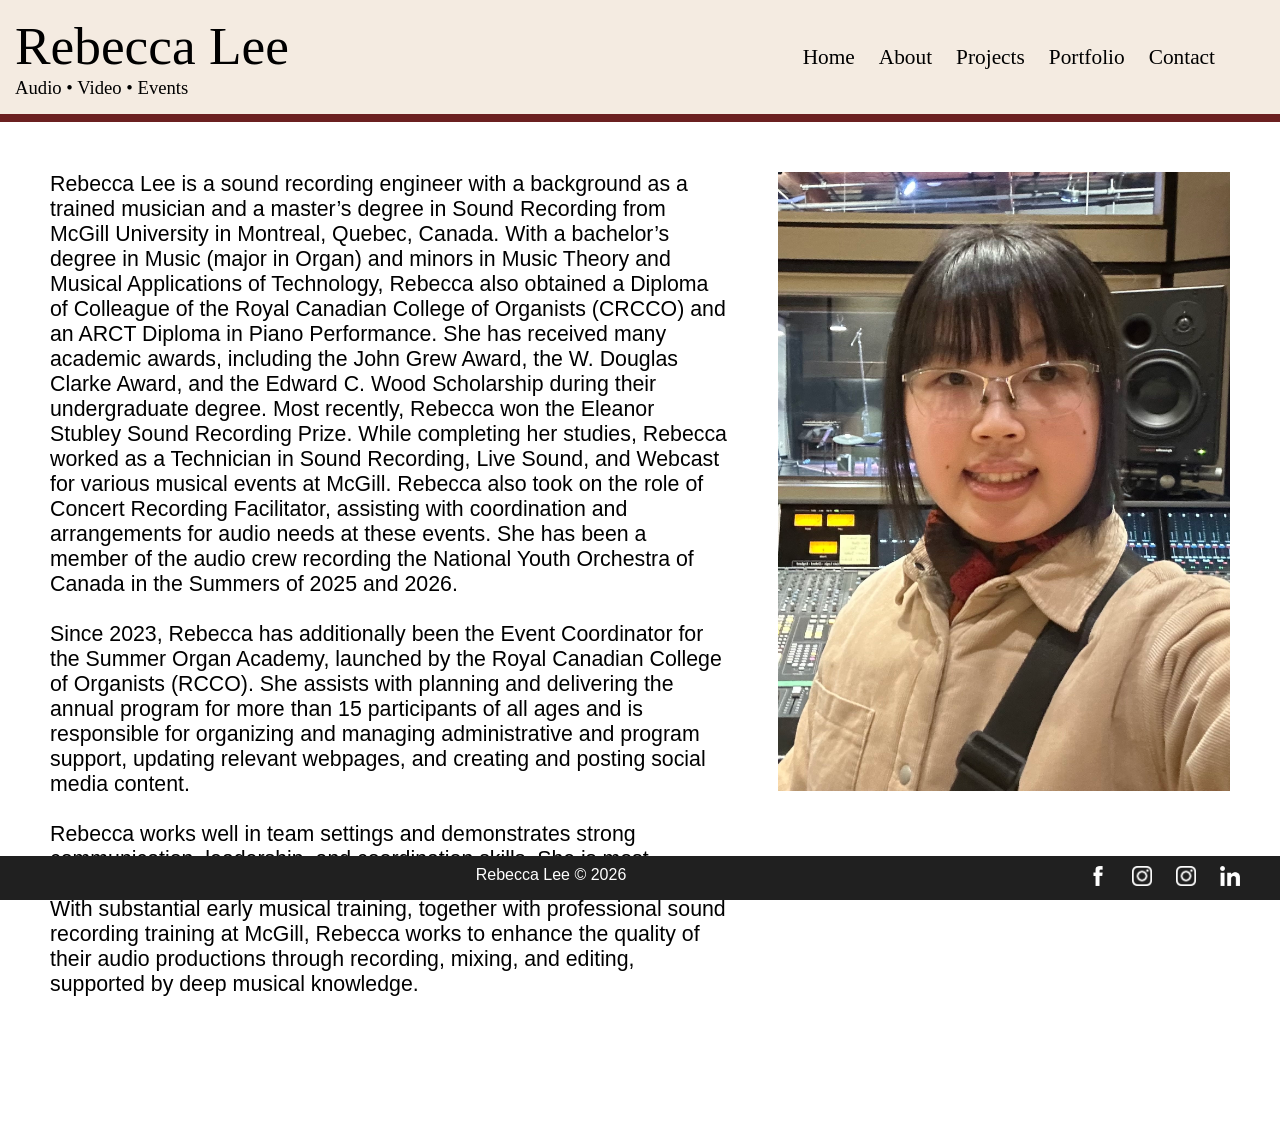
==== about.html @ 44b9542d "initial commit" ====
<head>
    <title>Rebecca Lee</title>
    <meta charset="UTF-8">
    <link rel="stylesheet" href="style.css">
    <link rel="icon" type="image/x-icon" href="favicon.ico">
</head>
<body onload="">
    <!-- top -->
    <div class="top">
        <div class="head" >
            <div style="font-size: 40pt">Rebecca Lee</div>
            <div style="font-size: 14pt">Audio • Video • Events</div>
        </div>

    <!-- Menu Bar-->
        <div class="head menu-bar">
            <a class="menu-item" href="index.html">Home</a>
            <a class="menu-item" href="about.html">About</a>
            <a class="menu-item" href="projects.html">Projects</a>
            <a class="menu-item" href="portfolio.html">Portfolio</a>
            <a class="menu-item" href="contact.html">Contact</a>
        </div>
    </div>

    <!--Bar-->
    <div class="separator"></div>

    <!-- Body -->
    <div class="paragraph" style="display: grid; grid-template-columns: 3fr 2fr; padding: 30px; column-gap: 50px">
        <div>
            Rebecca Lee is a sound recording engineer with a background as a trained musician and a master’s degree in Sound Recording from McGill University in Montreal, Quebec, Canada. With a bachelor’s degree in Music (major in Organ) and minors in Music Theory and Musical Applications of Technology, Rebecca also obtained a Diploma of Colleague of the Royal Canadian College of Organists (CRCCO) and an ARCT Diploma in Piano Performance. She has received many academic awards, including the John Grew Award, the W. Douglas Clarke Award, and the Edward C. Wood Scholarship during their undergraduate degree. Most recently, Rebecca won the Eleanor Stubley Sound Recording Prize. While completing her studies, Rebecca worked as a Technician in Sound Recording, Live Sound, and Webcast for various musical events at McGill. Rebecca also took on the role of Concert Recording Facilitator, assisting with coordination and arrangements for audio needs at these events. She has been a member of the audio crew recording the National Youth Orchestra of Canada in the Summers of 2025 and 2026.
            <br /><br />
            Since 2023, Rebecca has additionally been the Event Coordinator for the Summer Organ Academy, launched by the Royal Canadian College of Organists (RCCO). She assists with planning and delivering the annual program for more than 15 participants of all ages and is responsible for organizing and managing administrative and program support, updating relevant webpages, and creating and posting social media content. 
            <br /><br />
            Rebecca works well in team settings and demonstrates strong communication, leadership, and coordination skills.  She is most enthusiastic about creating refined and beautiful audio productions. With substantial early musical training, together with professional sound recording training at McGill, Rebecca works to enhance the quality of their audio productions through recording, mixing, and editing, supported by deep musical knowledge.
        </div>
        <div>
            <img src="images/aboutme.jpg" style="width: 100%">
        </div>
    </div>
    <!-- Links -->
    <div class="footer">
        <div>&nbsp;</div>
        <div class="copyright">
            Rebecca Lee &copy; 2026
        </div>
        <div class="social-media">
            <div class="button-wrapper"><a target="_blank" href="https://www.facebook.com/lee.rebecca.ky"><img src="images/facebook.png" height="50" width="50"></a></div>
            <div class="button-wrapper"><a target="_blank" href="https://www.instagram.com/rebecca_ky_lee"><img src="images/instagram.png" height="50" width="50"></a></div>
            <div class="button-wrapper"><a target="_blank" href="https://www.instagram.com/rebeccaaudio"><img src="images/instagram.png" height="50" width="50"></a></div>
            <div class="button-wrapper"><a target="_blank" href="https://www.linkedin.com/in/rebecca-lee-1b8316423/"><img src="images/linkedin.png" height="50" width="50"></a></div>
        </div>
    </div>
</body>
---- style.css ----
* {
    margin: 0;
    padding: 0;
} 

body {
    padding-bottom: 100px;
}

.top {
    display: flex;
    align-items: center;
    padding: 15px; 
    justify-content: space-between;
    background-color: #f4ebe1;
}

.head {
    display: inline-block;
    font-family: Copperplate, Papyrus, fantasy;
    padding-right: 50px;
}

.menu-bar {
    font-family: Copperplate, Papyrus, fantasy;
}

.menu-item {
    display: inline-block;
    padding-left: 20px;
    font-family: Copperplate, Papyrus, fantasy;
    background: none;
    border: none;
    font-size: 16pt;
    border-radius: 40px;
    text-decoration: none;
    color: inherit;

    transition: 0.5s;
}

.menu-item:hover {
    font-size: 18pt;
}

.separator {
    background-color: rgb(107, 32, 32);
    width:100%;
    height: 8px;
}

.photo-box {
    width: 100%;
    height: 60%;

    position: relative;
}

.photo {
    position: absolute;
    top: 0px;
    left: 0px;
    opacity: 0;
    background-size: cover;
    width: 100%;
    height: 100%;
    background-position: 50%
}

.paragraph {
    margin: 20px;
    font-family: Optima, Segoe UI, Candara, Calibri, Arial, sans-serif;
    font-size: 16pt;
}

@keyframes fadeIn {
  from { opacity: 0; }
  to { opacity: 1; }
}

.fade-in {
    z-index: 9999;
    animation: fadeIn 1s;
}

.button-wrapper {
    display: inline-block;
    margin-right: 20px;
    vertical-align: center;
    text-align: center;
}

.button-wrapper img {
    height: 20px !important;
    width: 20px !important;
}


/*==================

    Footer CSS

==================*/

.copyright {
    margin: 0px;
    padding: 0px;
    color: white;    
    font-family: Optima, Segoe UI, Candara, Calibri, Arial, sans-serif;
}

.footer {
    bottom: 0px;
    position: fixed;
    padding: 10px;
    background-color: #202020;
    width: 100%;

    display: flex;
    justify-content: space-between;
}
.social-media {
    float: right;
    padding-right: 30px
}

input {
    width: 100%;
    height: 30px;
    font-family: Arial, sans-serif;
}
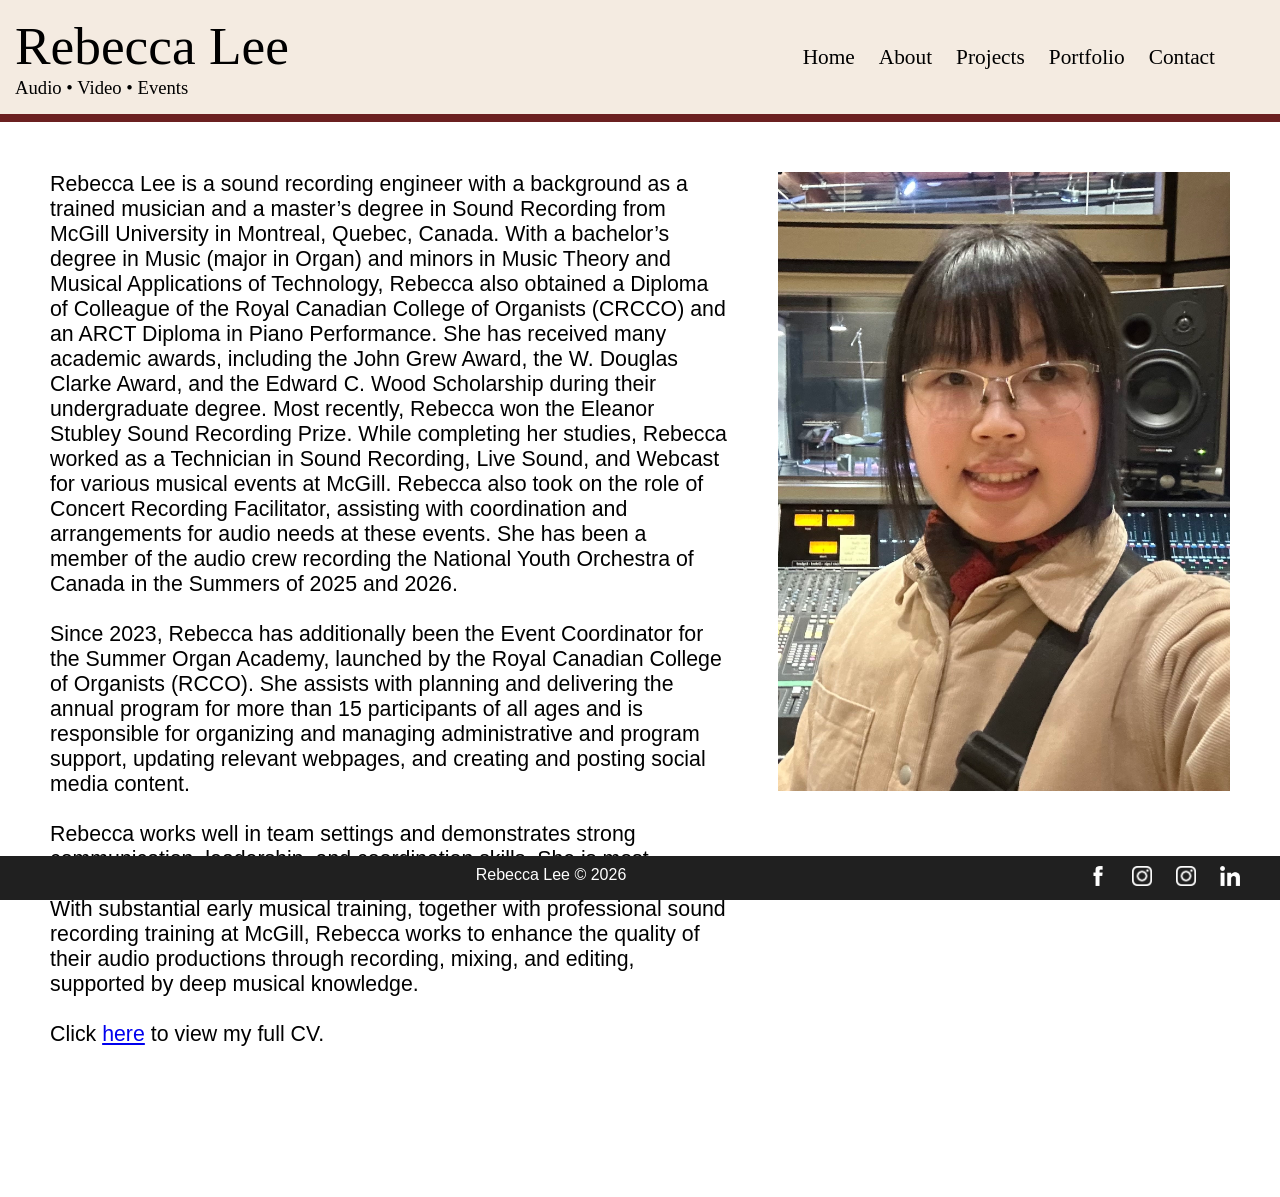
==== commit 460f79e7: "add CV" ====
--- a/about.html
+++ b/about.html
@@ -33,6 +33,8 @@
             Since 2023, Rebecca has additionally been the Event Coordinator for the Summer Organ Academy, launched by the Royal Canadian College of Organists (RCCO). She assists with planning and delivering the annual program for more than 15 participants of all ages and is responsible for organizing and managing administrative and program support, updating relevant webpages, and creating and posting social media content. 
             <br /><br />
             Rebecca works well in team settings and demonstrates strong communication, leadership, and coordination skills.  She is most enthusiastic about creating refined and beautiful audio productions. With substantial early musical training, together with professional sound recording training at McGill, Rebecca works to enhance the quality of their audio productions through recording, mixing, and editing, supported by deep musical knowledge.
+            <br /><br />
+            Click <a href="files/cv.pdf" target="_blank">here</a> to view my full CV.
         </div>
         <div>
             <img src="images/aboutme.jpg" style="width: 100%">
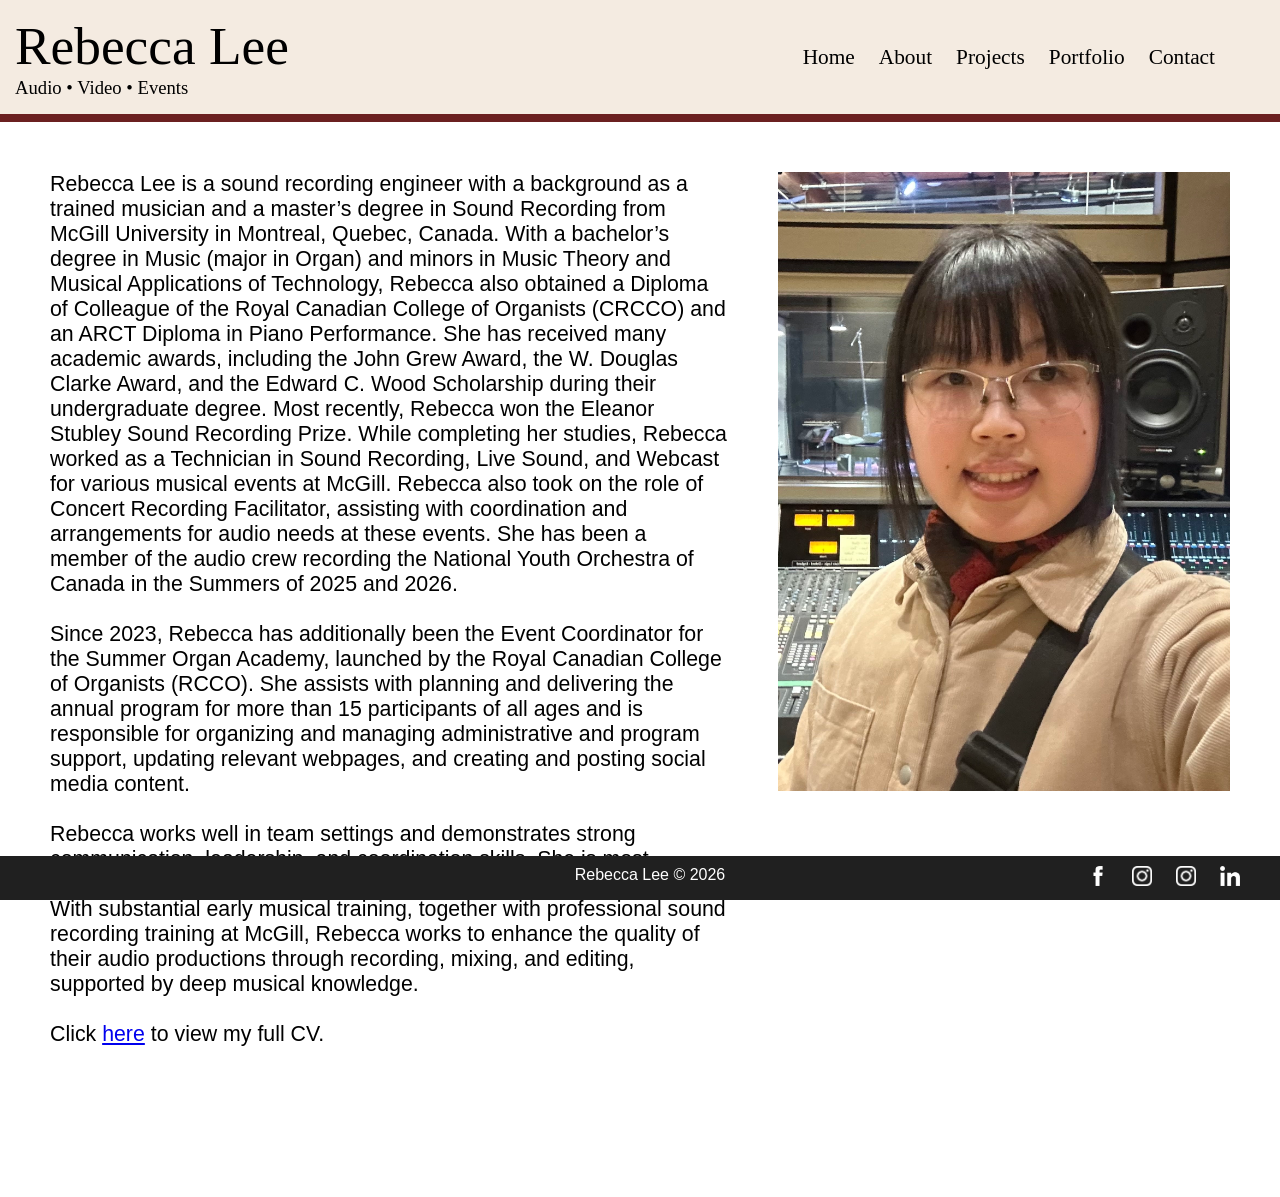
==== commit 026869eb: "update portfolio link" ====
--- a/about.html
+++ b/about.html
@@ -17,7 +17,7 @@
             <a class="menu-item" href="index.html">Home</a>
             <a class="menu-item" href="about.html">About</a>
             <a class="menu-item" href="projects.html">Projects</a>
-            <a class="menu-item" href="portfolio.html">Portfolio</a>
+            <a class="menu-item" target="_blank" href="https://drive.google.com/drive/folders/1dvnoINMWQQFAO61PHSBHIWeZ6-2FaX9M">Portfolio</a>
             <a class="menu-item" href="contact.html">Contact</a>
         </div>
     </div>
--- a/style.css
+++ b/style.css
@@ -80,7 +80,7 @@
 
 .fade-in {
     z-index: 9999;
-    animation: fadeIn 1s;
+    animation: fadeIn 0.8s;
 }
 
 .button-wrapper {
@@ -116,16 +116,108 @@
     background-color: #202020;
     width: 100%;
 
-    display: flex;
-    justify-content: space-between;
+    display: grid;
+    grid-template-columns: repeat(3, 1fr);
+    text-align: center;
 }
 .social-media {
-    float: right;
-    padding-right: 30px
+    padding-right: 30px;
+    text-align: right
 }
 
 input {
     width: 100%;
     height: 30px;
     font-family: Arial, sans-serif;
-}+}
+
+.album-button {
+    border: none;
+    background: none;
+    font-size: 13pt;
+    text-align: center;
+    margin: 30px;
+    width: 220px;
+    vertical-align: top;
+    padding: 10px;
+
+    transition: 0.5s;
+    font-size: 12pt;
+    font-family: Arial, sans-serif;
+}
+
+.album-button:hover {
+    background: rgba(0, 0, 0, 0.2)
+}
+
+.album-cover {
+    height: 200px;
+    width: 200px;
+    background-size: contain;
+    background-repeat: no-repeat;
+    margin-bottom: 15px;
+}
+
+.popup-menu {
+    display: none;
+    position: absolute;
+    background: cornsilk;
+    padding: 0px;
+}
+
+.popup-player {
+    display: none;
+    max-width: 600px;
+    width: 100%;
+    box-sizing: border-box;
+
+    max-height: 500px;
+
+    position: fixed;
+    bottom: 0;
+    right: 0;
+    z-index: 9999;
+}
+
+.project-link {
+    text-decoration: none;
+    color: inherit;
+    font-family: Optima, Segoe UI, Candara, Calibri, Arial, sans-serif;
+}
+
+table, th, td {
+  border: 1px solid black;
+  border-collapse: collapse;
+  margin: 0px;
+  padding: 5px;
+}
+
+.arrow-button {
+    border: none;
+    background: none;
+    padding: 5px;
+    color: white;
+    opacity: 0.7;
+    
+    position: absolute;
+    top: 45%;
+    z-index: 99999;
+    font-size: 25pt;
+    
+    transition: 0.4s
+}
+
+.arrow-button:hover {
+    text-shadow: 0 0 10px rgb(218, 229, 255), 0 0 20px rgb(218, 229, 255), 0 0 40px rgb(218, 229, 255);
+}
+
+.scroll-button {
+    border: none;
+    background: none;
+    color: white;
+    opacity: 0.7;
+}
+
+.scroll-button:hover {
+    text-shadow: 0 0 10px rgb(218, 229, 255), 0 0 20px rgb(218, 229, 255), 0 0 40px rgb(218, 229, 255);
+}
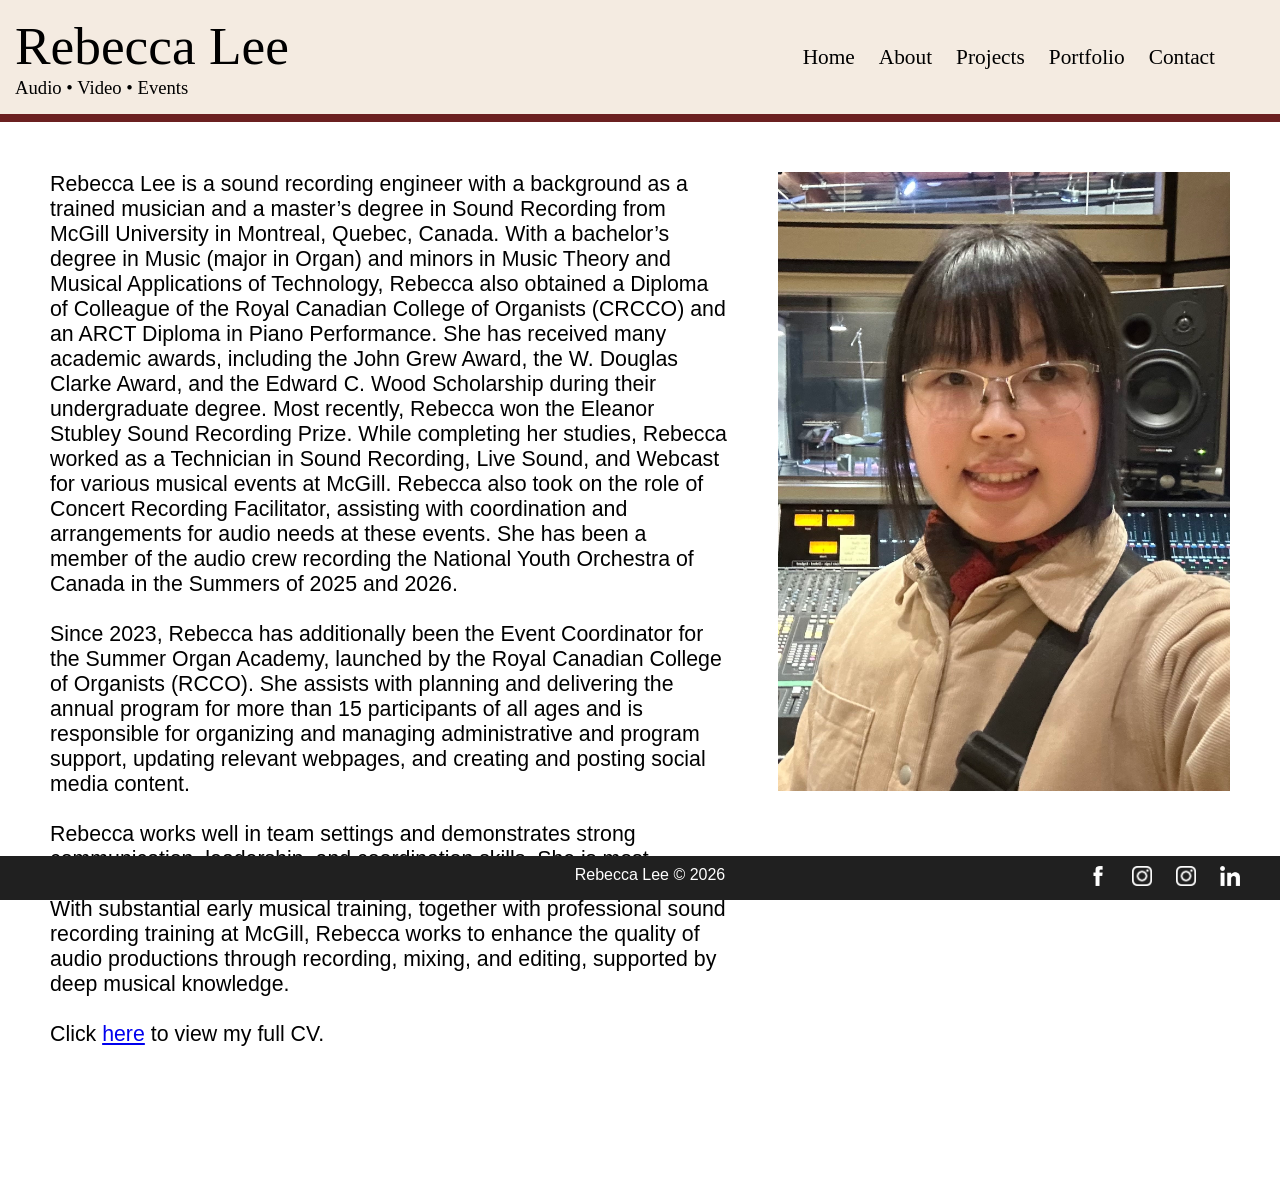
==== commit e1ee75cd: "Clarify audio production skills description Removed the word 'their' to improve clarity in the descr" ====
--- a/about.html
+++ b/about.html
@@ -32,7 +32,7 @@
             <br /><br />
             Since 2023, Rebecca has additionally been the Event Coordinator for the Summer Organ Academy, launched by the Royal Canadian College of Organists (RCCO). She assists with planning and delivering the annual program for more than 15 participants of all ages and is responsible for organizing and managing administrative and program support, updating relevant webpages, and creating and posting social media content. 
             <br /><br />
-            Rebecca works well in team settings and demonstrates strong communication, leadership, and coordination skills.  She is most enthusiastic about creating refined and beautiful audio productions. With substantial early musical training, together with professional sound recording training at McGill, Rebecca works to enhance the quality of their audio productions through recording, mixing, and editing, supported by deep musical knowledge.
+            Rebecca works well in team settings and demonstrates strong communication, leadership, and coordination skills.  She is most enthusiastic about creating refined and beautiful audio productions. With substantial early musical training, together with professional sound recording training at McGill, Rebecca works to enhance the quality of audio productions through recording, mixing, and editing, supported by deep musical knowledge.
             <br /><br />
             Click <a href="files/cv.pdf" target="_blank">here</a> to view my full CV.
         </div>
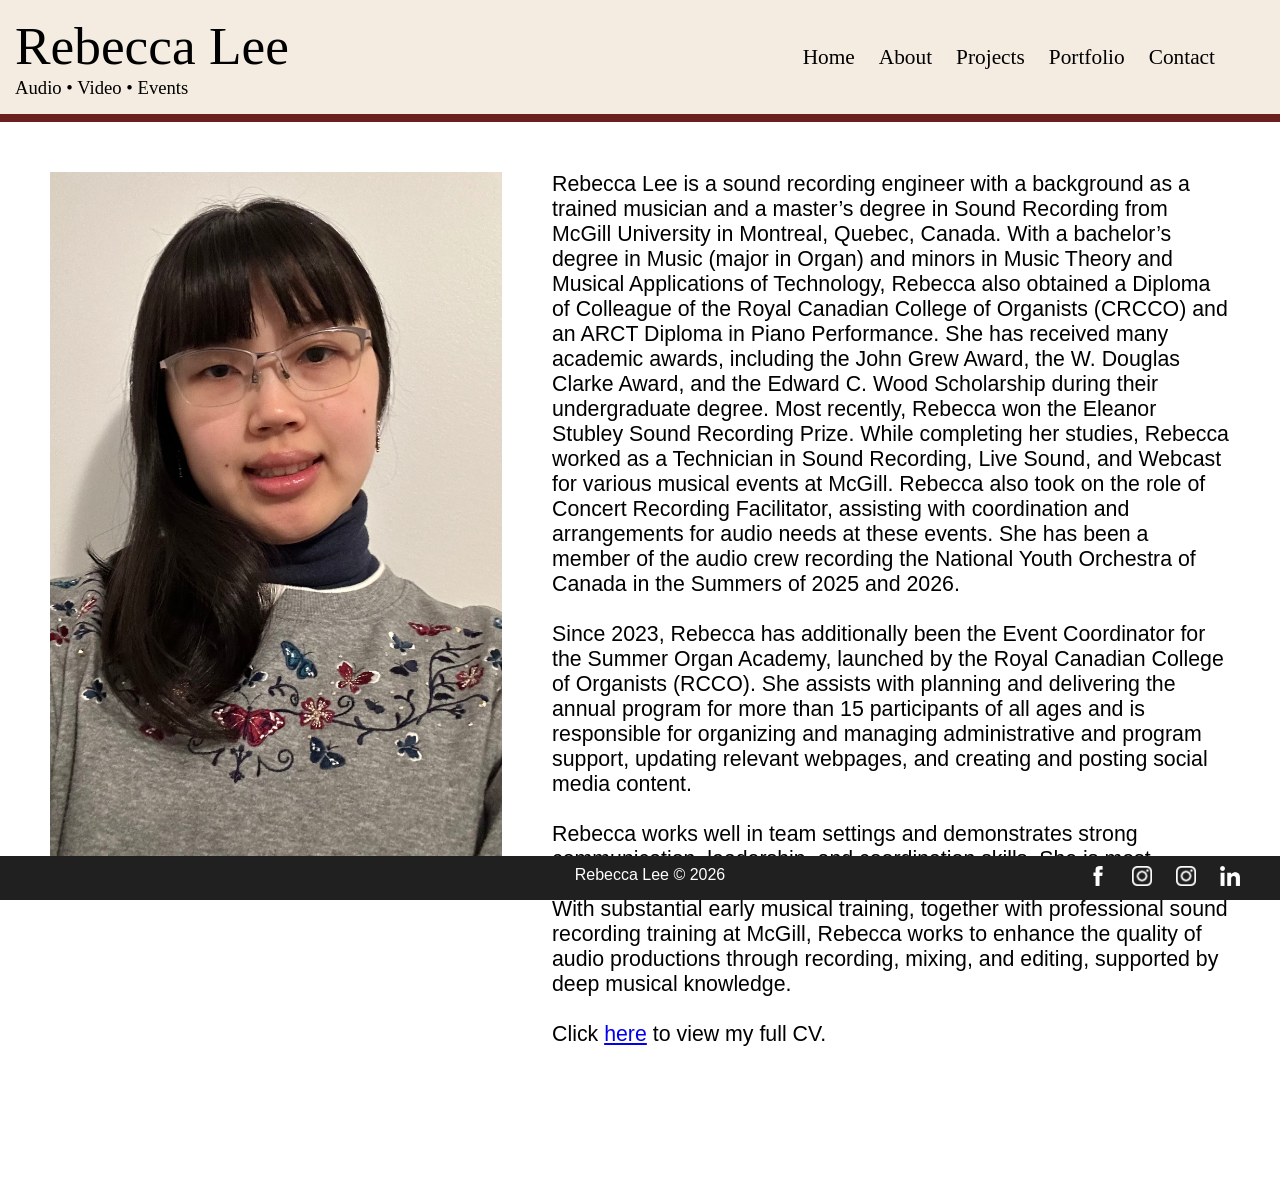
==== commit e75df1ad: "change about layout" ====
--- a/about.html
+++ b/about.html
@@ -26,8 +26,8 @@
     <div class="separator"></div>
 
     <!-- Body -->
-    <div class="paragraph" style="display: grid; grid-template-columns: 3fr 2fr; padding: 30px; column-gap: 50px">
-        <div>
+    <div class="paragraph" style="display: grid; grid-template-columns: 2fr 3fr; padding: 30px; column-gap: 50px">
+        <div style="order: 2">
             Rebecca Lee is a sound recording engineer with a background as a trained musician and a master’s degree in Sound Recording from McGill University in Montreal, Quebec, Canada. With a bachelor’s degree in Music (major in Organ) and minors in Music Theory and Musical Applications of Technology, Rebecca also obtained a Diploma of Colleague of the Royal Canadian College of Organists (CRCCO) and an ARCT Diploma in Piano Performance. She has received many academic awards, including the John Grew Award, the W. Douglas Clarke Award, and the Edward C. Wood Scholarship during their undergraduate degree. Most recently, Rebecca won the Eleanor Stubley Sound Recording Prize. While completing her studies, Rebecca worked as a Technician in Sound Recording, Live Sound, and Webcast for various musical events at McGill. Rebecca also took on the role of Concert Recording Facilitator, assisting with coordination and arrangements for audio needs at these events. She has been a member of the audio crew recording the National Youth Orchestra of Canada in the Summers of 2025 and 2026.
             <br /><br />
             Since 2023, Rebecca has additionally been the Event Coordinator for the Summer Organ Academy, launched by the Royal Canadian College of Organists (RCCO). She assists with planning and delivering the annual program for more than 15 participants of all ages and is responsible for organizing and managing administrative and program support, updating relevant webpages, and creating and posting social media content. 
@@ -36,7 +36,7 @@
             <br /><br />
             Click <a href="files/cv.pdf" target="_blank">here</a> to view my full CV.
         </div>
-        <div>
+        <div style="order: 1">
             <img src="images/aboutme.jpg" style="width: 100%">
         </div>
     </div>
